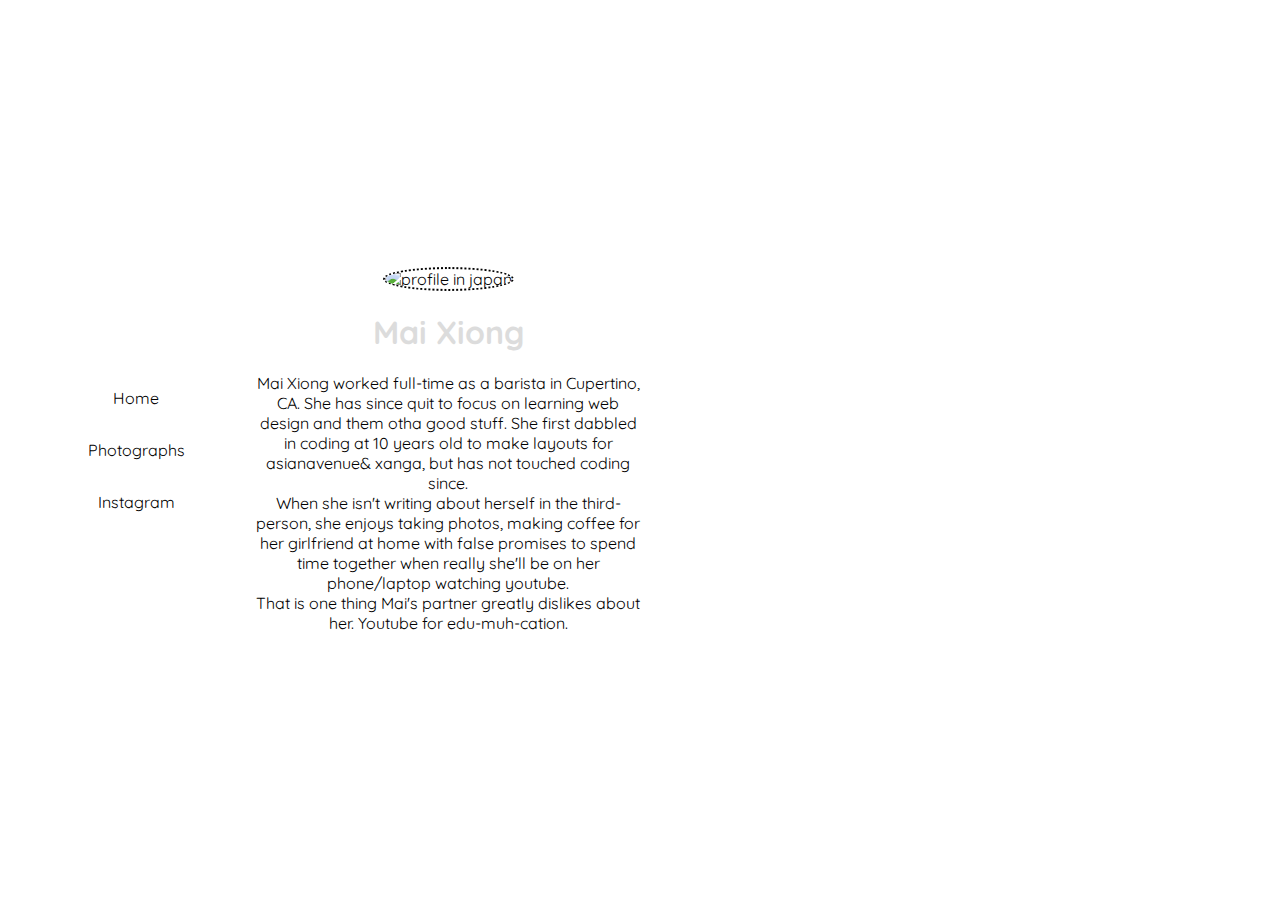
==== about.html @ d403a231 "Update about.html" ====
<!DOCTYPE html>
<html lang="en" dir="ltr">
  <head>
    <meta charset="utf-8">
     <meta name="view-port" content="width=device-width, intial-scale=1.0">
     <link rel="stylesheet" href="CSS/about.css">
     <link rel="icon" href="favicon.ico">
     <link href="https://fonts.googleapis.com/css?family=Quicksand&display=swap" rel="stylesheet">
    <title>About Mai</title>
  </head>
  <body>
    <main>
      <!-- LANDING AREA -->
      <div id="landing">
        <div id="landing-text">
          <div class="navigation">
          <a href="https://m-xiong.com/" class="btn" id="view-home">Home</a>

          <a href="https://m-xiong.com/portfolio.html" class="btn" id="view-portfolio">Photographs</a>

          <a href="https://instagram.com/amai.0" class="btn" id="view-instagram">Instagram</a>
          </div>
          <div id="landing-text-inner">
            <img class="profile" src="https://raw.githubusercontent.com/amaiyabai/MX/master/images/UNADJUSTEDNONRAW_thumb_76.jpg" border=2 alt="profile in japan">
            <h1>Mai Xiong</h1>
            <div class="paragraph">
              Mai Xiong worked full-time as a barista in Cupertino, CA. She has since quit to focus on learning
              web design and them otha good stuff. She first dabbled in coding at 10 years old to make layouts for asianavenue& xanga, but
              has not touched coding since.
                <br>
              When she isn't writing about herself in the third-person, she enjoys taking photos, making coffee for her
            girlfriend at home with false promises to spend time together when really she'll be on her phone/laptop watching youtube. <br>
            That is one thing Mai's partner greatly dislikes about her. Youtube for edu-muh-cation.<br>
           </div>
          </div>
        </div>
      <div id="landing-image"></div>
            </div>
    </main>
    <footer>
    </div>


  <script
  src="https://code.jquery.com/jquery-3.4.1.min.js"
  integrity="sha256-CSXorXvZcTkaix6Yvo6HppcZGetbYMGWSFlBw8HfCJo="
  crossorigin="anonymous"></script>

  <script src="js/main.js"></script>

  <script>
function openModal() {
document.getElementById("myModal").style.display = "block";
}
function closeModal() {
document.getElementById("myModal").style.display = "none";
}
var slideIndex = 1;
showSlides(slideIndex);
function plusSlides(n) {
showSlides(slideIndex += n);
}
function currentSlide(n) {
showSlides(slideIndex = n);
}

function showSlides(n) {
var i;
var slides = document.getElementsByClassName("mySlides");
var dots = document.getElementsByClassName("demo");
var captionText = document.getElementById("caption");
if (n > slides.length) {slideIndex = 1}
if (n < 1) {slideIndex = slides.length}
for (i = 0; i < slides.length; i++) {
    slides[i].style.display = "none";
}
for (i = 0; i < dots.length; i++) {
    dots[i].className = dots[i].className.replace(" active", "");
}
slides[slideIndex-1].style.display = "block";
dots[slideIndex-1].className += " active";
captionText.innerHTML = dots[slideIndex-1].alt;
}
</script>
  </body>
</html>
---- CSS/about.css ----
body {
  font-family: 'Quicksand', Courier, monospace, sans-serif;
  margin: 0;
  text-align: center;
  background-color: white;
}

#landing-text {
  display: flex;
  flex: 0 1 50vw;
  height: 50vh;
  justify-content: center;
  align-items: center;
  text-align: center;
  padding-right: 1rem;
  padding-left: 1rem;
}

#landing-text h1 {
  text-align: center;
  color: gainsboro;
  display: block;
}

.paragraph {
  width: 30vw;
}

#landing-image {
  background: url(https://raw.githubusercontent.com/amaiyabai/MX/master/images/UNADJUSTEDNONRAW_thumb_4c.jpg);
  background-repeat: no-repeat;
  background-position: center;
  background-size: cover;
  height: 50vh;
  flex: 0 1 50vw;
  margin: 0;
}


.btn {
  padding: 0.05rem 1rem;
  display: inline-block;
  text-decoration: none;
  background-color: #fff;
  color: black;
  transition: background 500ms ease;
}

.btn:hover {
  background-color: white;
  color: gainsboro;
}

/*PROFILEPHOTO*/
.profile {
  border-radius: 50%;
  border-style: dotted;
  width: 150px;
  height: auto;
}


/* FOOTER */
footer {
  text-align: center;
  margin-bottom: 0;
}

/* SCREEN SIZES 500PX AND UP */
@media (min-width: 500px) {
  #landing {
    display: flex;
    height: 100%;
  }

  #landing-text {
    height: 100vh;
  }

  #landing-image {
    height: 100vh;
  }
}

@media(min-width: 700px) {
  .btn {
    padding: 1rem 3rem;
  }
}
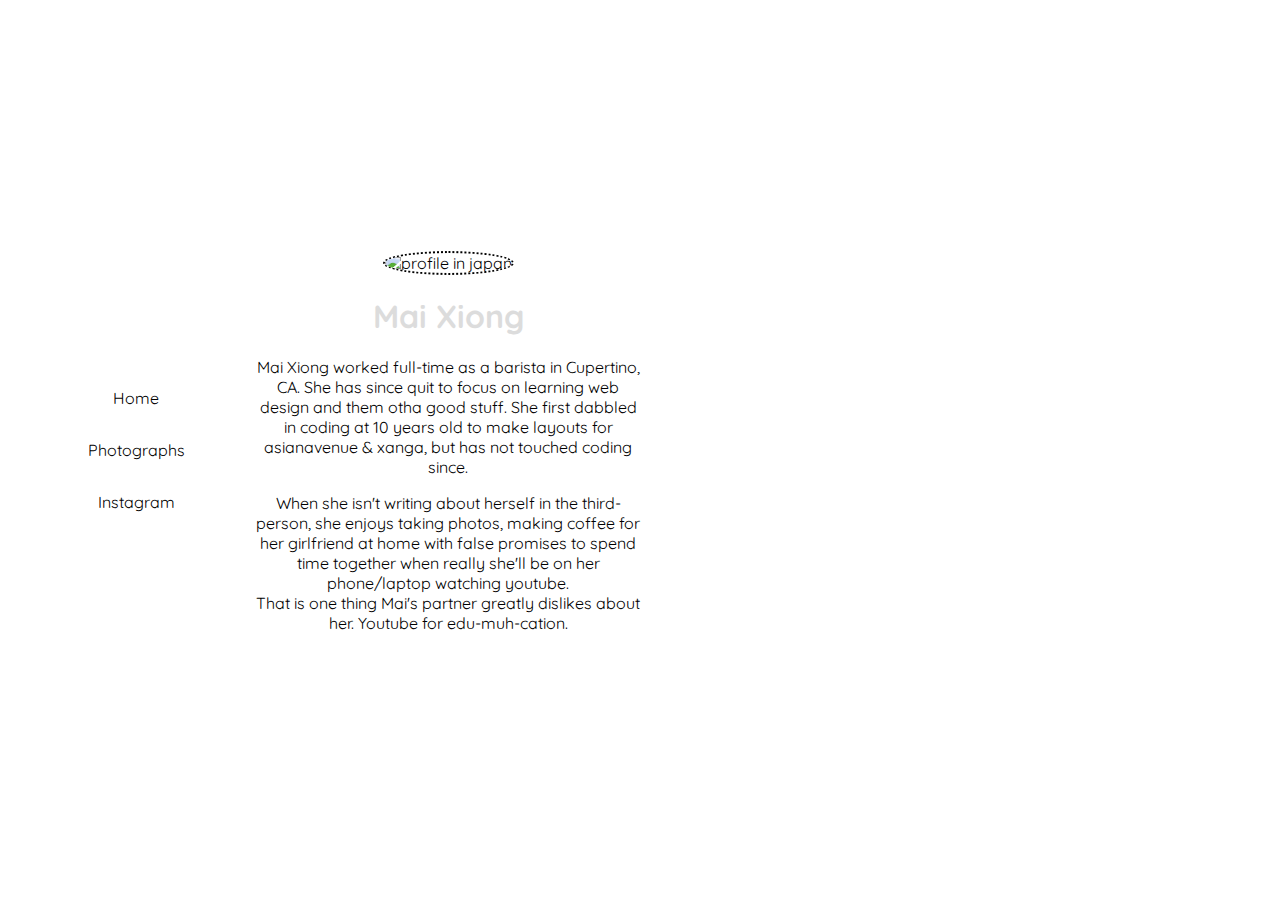
==== commit 01d4e778: "Update about.html" ====
--- a/about.html
+++ b/about.html
@@ -24,13 +24,15 @@
             <img class="profile" src="https://raw.githubusercontent.com/amaiyabai/MX/master/images/UNADJUSTEDNONRAW_thumb_76.jpg" border=2 alt="profile in japan">
             <h1>Mai Xiong</h1>
             <div class="paragraph">
+              <p>
               Mai Xiong worked full-time as a barista in Cupertino, CA. She has since quit to focus on learning
-              web design and them otha good stuff. She first dabbled in coding at 10 years old to make layouts for asianavenue& xanga, but
+              web design and them otha good stuff. She first dabbled in coding at 10 years old to make layouts for asianavenue & xanga, but
               has not touched coding since.
-                <br>
+              </p>
+              <p>
               When she isn't writing about herself in the third-person, she enjoys taking photos, making coffee for her
             girlfriend at home with false promises to spend time together when really she'll be on her phone/laptop watching youtube. <br>
-            That is one thing Mai's partner greatly dislikes about her. Youtube for edu-muh-cation.<br>
+            That is one thing Mai's partner greatly dislikes about her. Youtube for edu-muh-cation.</p>
            </div>
           </div>
         </div>
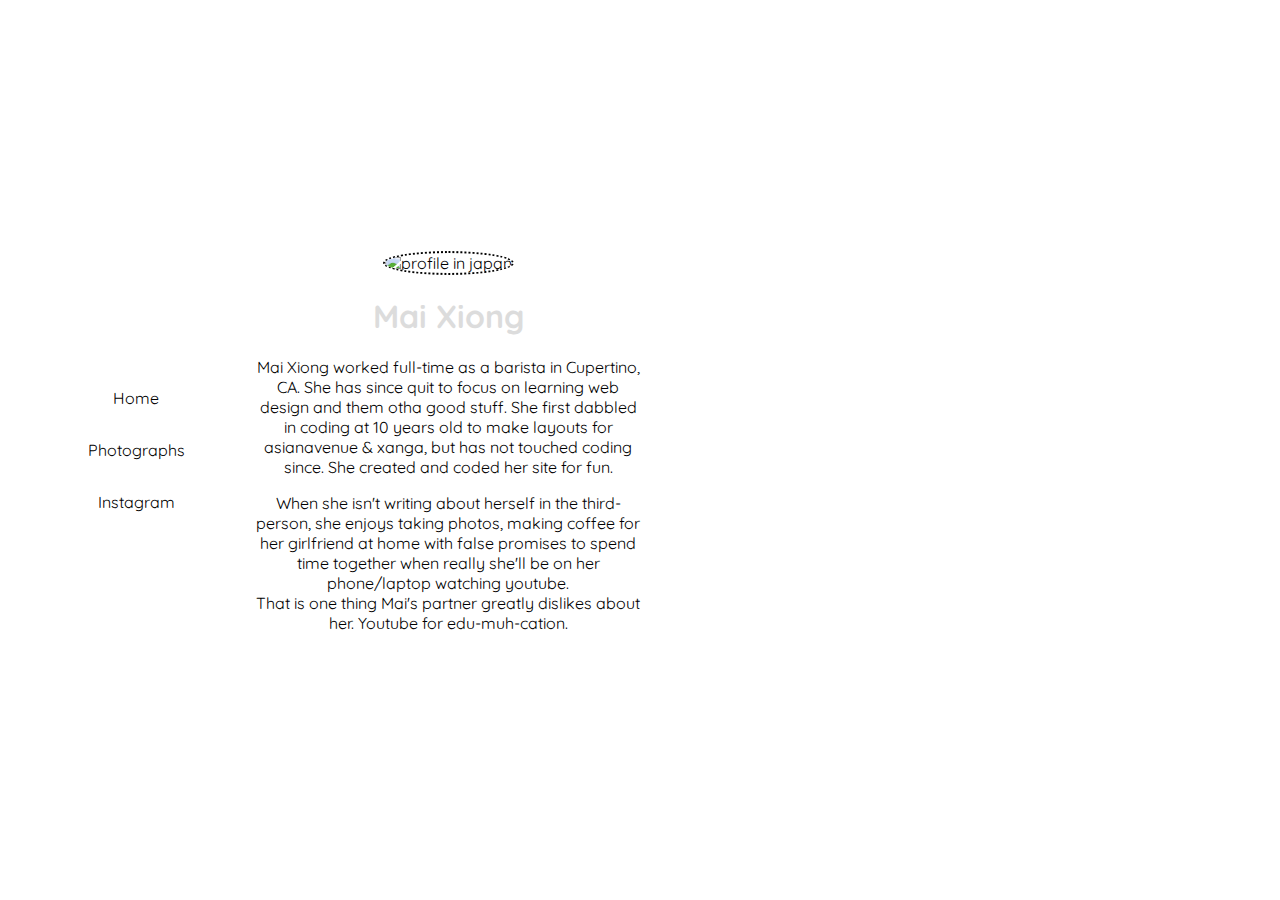
==== commit b99461b4: "Update about.html" ====
--- a/about.html
+++ b/about.html
@@ -27,7 +27,7 @@
               <p>
               Mai Xiong worked full-time as a barista in Cupertino, CA. She has since quit to focus on learning
               web design and them otha good stuff. She first dabbled in coding at 10 years old to make layouts for asianavenue & xanga, but
-              has not touched coding since.
+              has not touched coding since. She created and coded her site for fun.
               </p>
               <p>
               When she isn't writing about herself in the third-person, she enjoys taking photos, making coffee for her
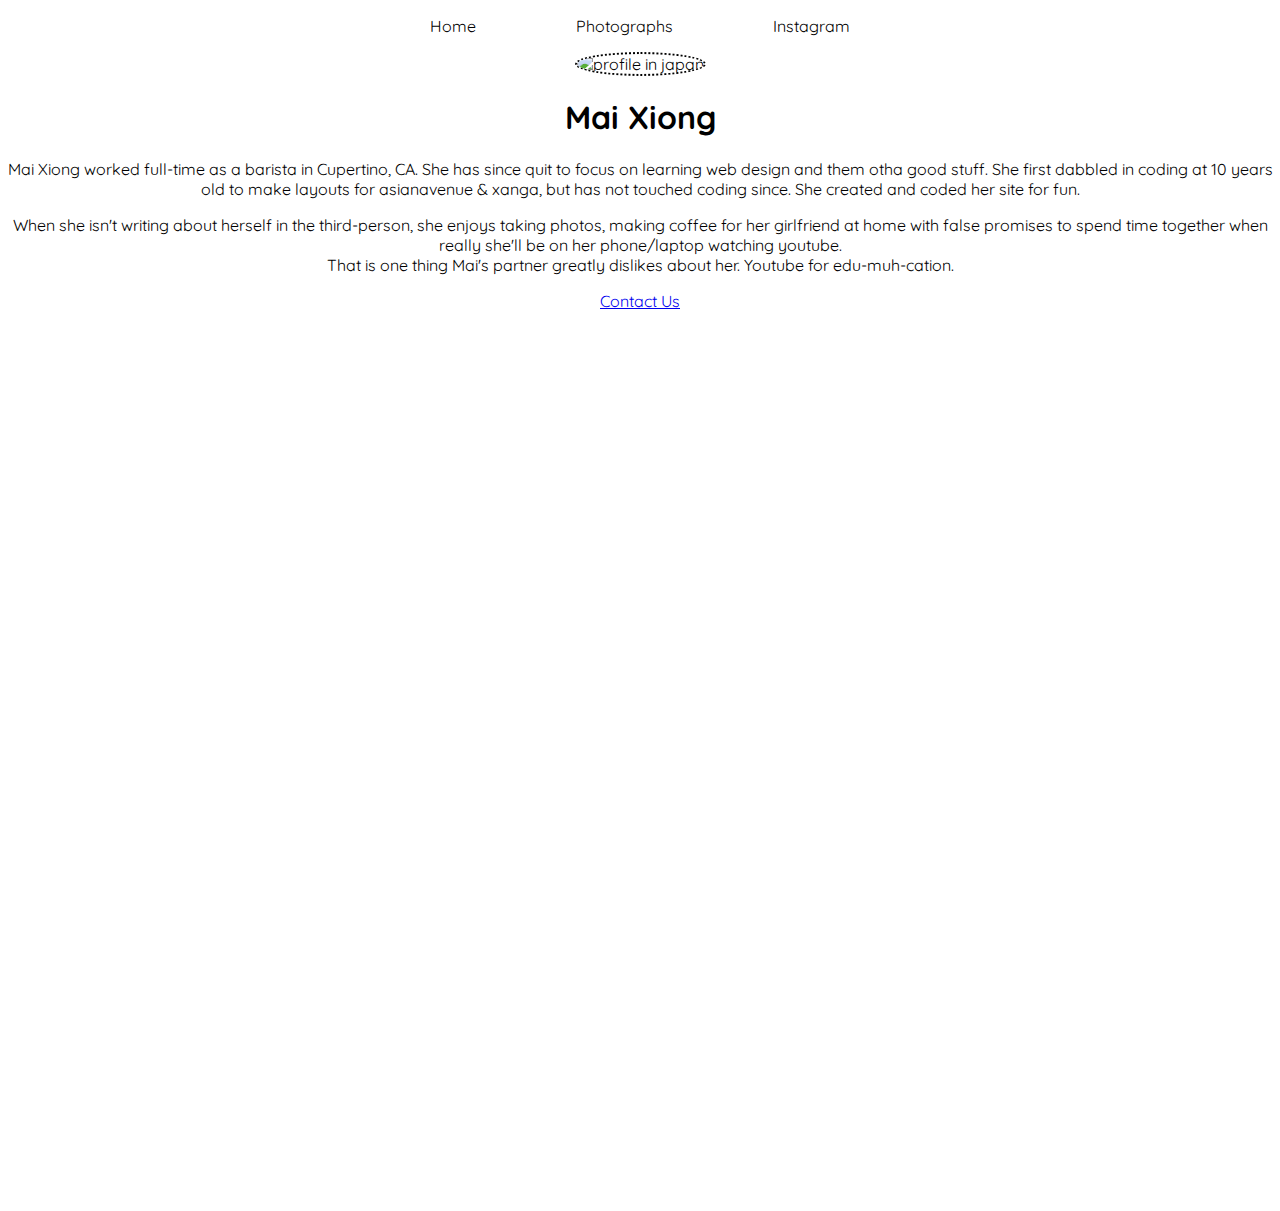
==== commit ba662e08: "Update about.html" ====
--- a/about.html
+++ b/about.html
@@ -2,7 +2,7 @@
 <html lang="en" dir="ltr">
   <head>
     <meta charset="utf-8">
-     <meta name="view-port" content="width=device-width, intial-scale=1.0">
+    <meta name="view-port" content="width=device-width, initial-scale=1.0">
      <link rel="stylesheet" href="CSS/about.css">
      <link rel="icon" href="favicon.ico">
      <link href="https://fonts.googleapis.com/css?family=Quicksand&display=swap" rel="stylesheet">
@@ -11,20 +11,19 @@
   <body>
     <main>
       <!-- LANDING AREA -->
-      <div id="landing">
-        <div id="landing-text">
-          <div class="navigation">
-          <a href="https://m-xiong.com/" class="btn" id="view-home">Home</a>
+              <div id="ld-1-container">
+          <div class="landing-content">
+            <div class="landing-text">
+                        <a href="https://m-xiong.com/" class="btn" id="view-home">Home</a>
 
           <a href="https://m-xiong.com/portfolio.html" class="btn" id="view-portfolio">Photographs</a>
 
           <a href="https://instagram.com/amai.0" class="btn" id="view-instagram">Instagram</a>
           </div>
           <div id="landing-text-inner">
-            <img class="profile" src="https://raw.githubusercontent.com/amaiyabai/MX/master/images/UNADJUSTEDNONRAW_thumb_76.jpg" border=2 alt="profile in japan">
+            <img class="profile" src="https://raw.githubusercontent.com/amaiyabai/MX/master/images/11009533_10155168987620109_1517061738_o_10155168987620109.jpg" border=2 alt="profile in japan">
             <h1>Mai Xiong</h1>
-            <div class="paragraph">
-              <p>
+                            <p>
               Mai Xiong worked full-time as a barista in Cupertino, CA. She has since quit to focus on learning
               web design and them otha good stuff. She first dabbled in coding at 10 years old to make layouts for asianavenue & xanga, but
               has not touched coding since. She created and coded her site for fun.
@@ -33,13 +32,13 @@
               When she isn't writing about herself in the third-person, she enjoys taking photos, making coffee for her
             girlfriend at home with false promises to spend time together when really she'll be on her phone/laptop watching youtube. <br>
             That is one thing Mai's partner greatly dislikes about her. Youtube for edu-muh-cation.</p>
-           </div>
-          </div>
-        </div>
-      <div id="landing-image"></div>
+              <a class="btn--contact" href="#Contacts">Contact Us</a>
+              </div>
             </div>
-    </main>
-    <footer>
+
+          <div id="landing-image"></div>
+
+      </div>
     </div>
 
 
@@ -50,39 +49,24 @@
 
   <script src="js/main.js"></script>
 
-  <script>
-function openModal() {
-document.getElementById("myModal").style.display = "block";
-}
-function closeModal() {
-document.getElementById("myModal").style.display = "none";
-}
-var slideIndex = 1;
-showSlides(slideIndex);
-function plusSlides(n) {
-showSlides(slideIndex += n);
-}
-function currentSlide(n) {
-showSlides(slideIndex = n);
+<script>
+var isNS = (navigator.appName == "Netscape") ? 1 : 0;
+
+if(navigator.appName == "Netscape") document.captureEvents(Event.MOUSEDOWN||Event.MOUSEUP);
+
+function mischandler(){
+return false;
 }
 
-function showSlides(n) {
-var i;
-var slides = document.getElementsByClassName("mySlides");
-var dots = document.getElementsByClassName("demo");
-var captionText = document.getElementById("caption");
-if (n > slides.length) {slideIndex = 1}
-if (n < 1) {slideIndex = slides.length}
-for (i = 0; i < slides.length; i++) {
-    slides[i].style.display = "none";
+function mousehandler(e){
+var myevent = (isNS) ? e : event;
+var eventbutton = (isNS) ? myevent.which : myevent.button;
+if((eventbutton==2)||(eventbutton==3)) return false;
 }
-for (i = 0; i < dots.length; i++) {
-    dots[i].className = dots[i].className.replace(" active", "");
-}
-slides[slideIndex-1].style.display = "block";
-dots[slideIndex-1].className += " active";
-captionText.innerHTML = dots[slideIndex-1].alt;
-}
+document.oncontextmenu = mischandler;
+document.onmousedown = mousehandler;
+document.onmouseup = mousehandler;
+
 </script>
   </body>
 </html>
